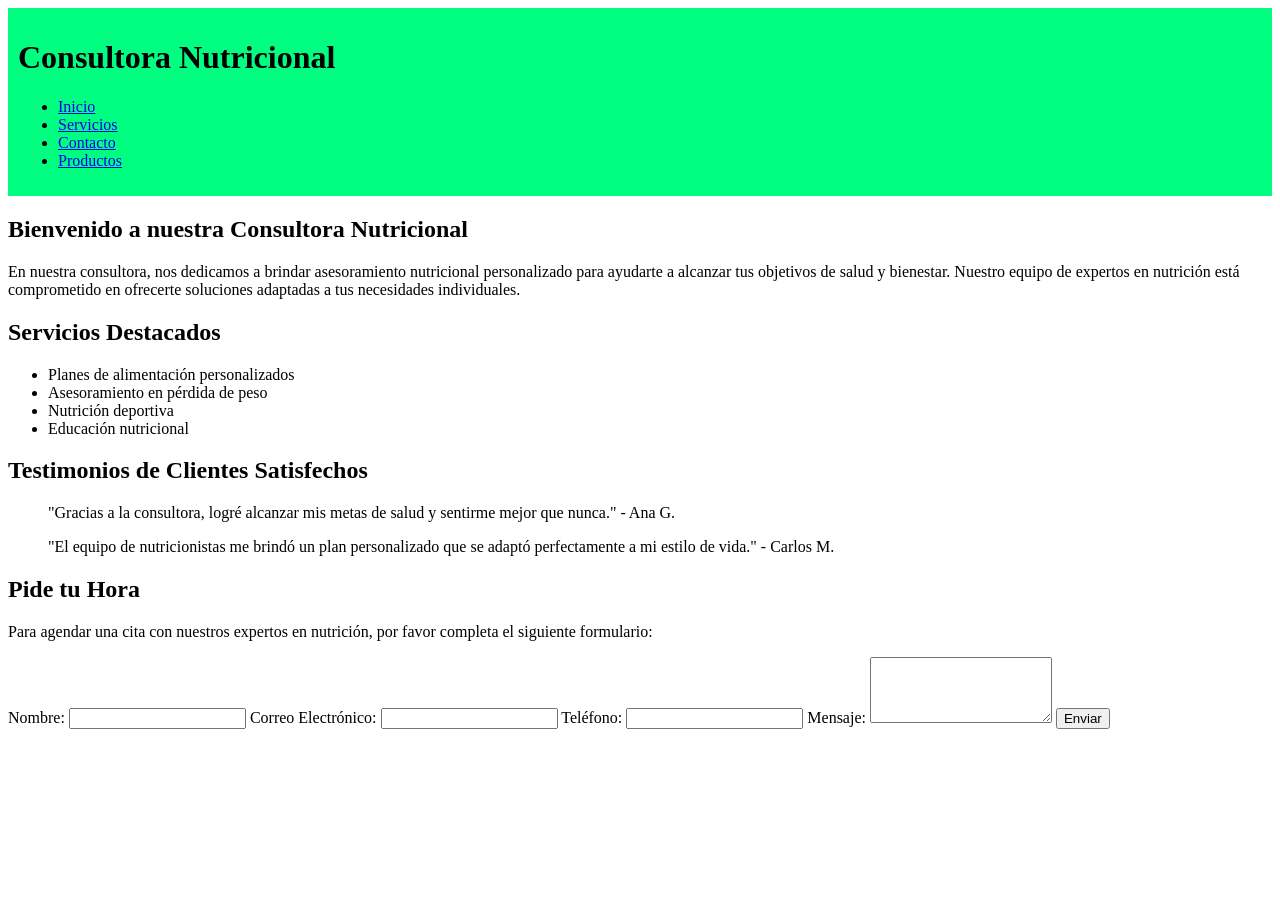
==== index.html @ f9644032 "Agregando base página webs y menu" ====
<!DOCTYPE html>
<html lang="es">
<head>
    <meta charset="UTF-8">
    <meta name="viewport" content="width=device-width, initial-scale=1.0">
    <link rel="stylesheet" href="index.css">
    <title>Consultora Nutricional</title>

</head>
<body>
    <header>
        <div id="contenedor-nombre">
            <h1 id="nombre-pagina">Consultora Nutricional</h1>
        </div>
        <div id="contenedor-menu">
            <nav>
                <ul>
                    <li><a href="index.html">Inicio</a></li>
                    <li><a href="servicios.html">Servicios</a></li>
                    <li><a href="contacto.html">Contacto</a></li>
                    <li><a href="productos.html">Productos</a></li>
                </ul>
            </nav>
    </header>

    <main>
        <section id="bienvenida">
            <h2>Bienvenido a nuestra Consultora Nutricional</h2>
            <p>En nuestra consultora, nos dedicamos a brindar asesoramiento nutricional personalizado para ayudarte a alcanzar tus objetivos de salud y bienestar. Nuestro equipo de expertos en nutrición está comprometido en ofrecerte soluciones adaptadas a tus necesidades individuales.</p>
        </section>

        <section id="servicios-destacados">
            <h2>Servicios Destacados</h2>
            <ul>
                <li>Planes de alimentación personalizados</li>
                <li>Asesoramiento en pérdida de peso</li>
                <li>Nutrición deportiva</li>
                <li>Educación nutricional</li>
            </ul>
        </section>

        <section id="testimonios">
            <h2>Testimonios de Clientes Satisfechos</h2>
            <blockquote>"Gracias a la consultora, logré alcanzar mis metas de salud y sentirme mejor que nunca." - Ana G.</blockquote>
            <blockquote>"El equipo de nutricionistas me brindó un plan personalizado que se adaptó perfectamente a mi estilo de vida." - Carlos M.</blockquote>
        </section>

        <section id="Pide tu Hora"
>
            <h2>Pide tu Hora</h2>
            <p>Para agendar una cita con nuestros expertos en nutrición, por favor completa el siguiente formulario:</p>
            <form action="procesar_formulario.php" method="post">
                <label for="nombre">Nombre:</label>
                <input type="text" id="nombre" name="nombre" required>

                <label for="email">Correo Electrónico:</label>
                <input type="email" id="email" name="email" required>

                <label for="telefono">Teléfono:</label>
                <input type="tel" id="telefono" name="telefono">

                <label for="mensaje">Mensaje:</label>
                <textarea id="mensaje" name="mensaje" rows="4"></textarea>

                <button type="submit">Enviar</button>
            </form>

    
</body>
</html>
---- index.css ----
header, footer {
    background-color: #00ff80;
    padding: 10px;
}
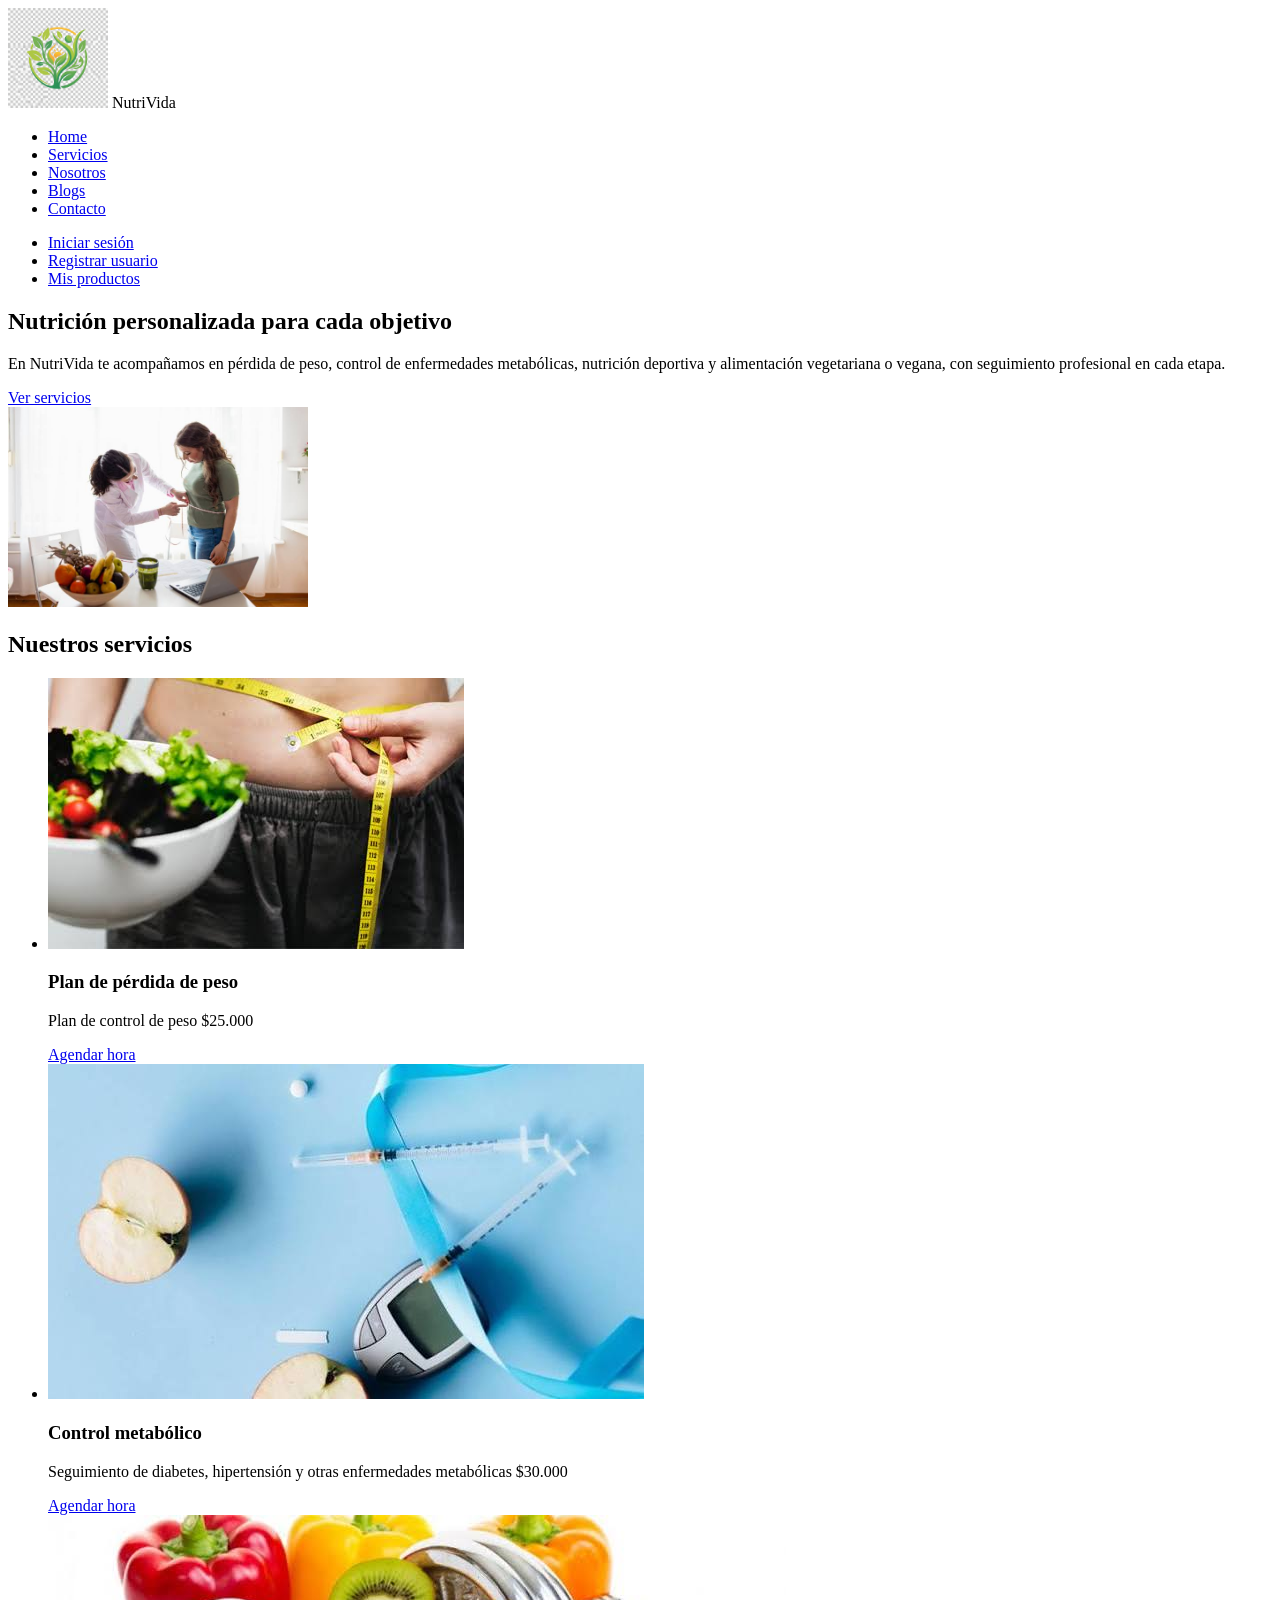
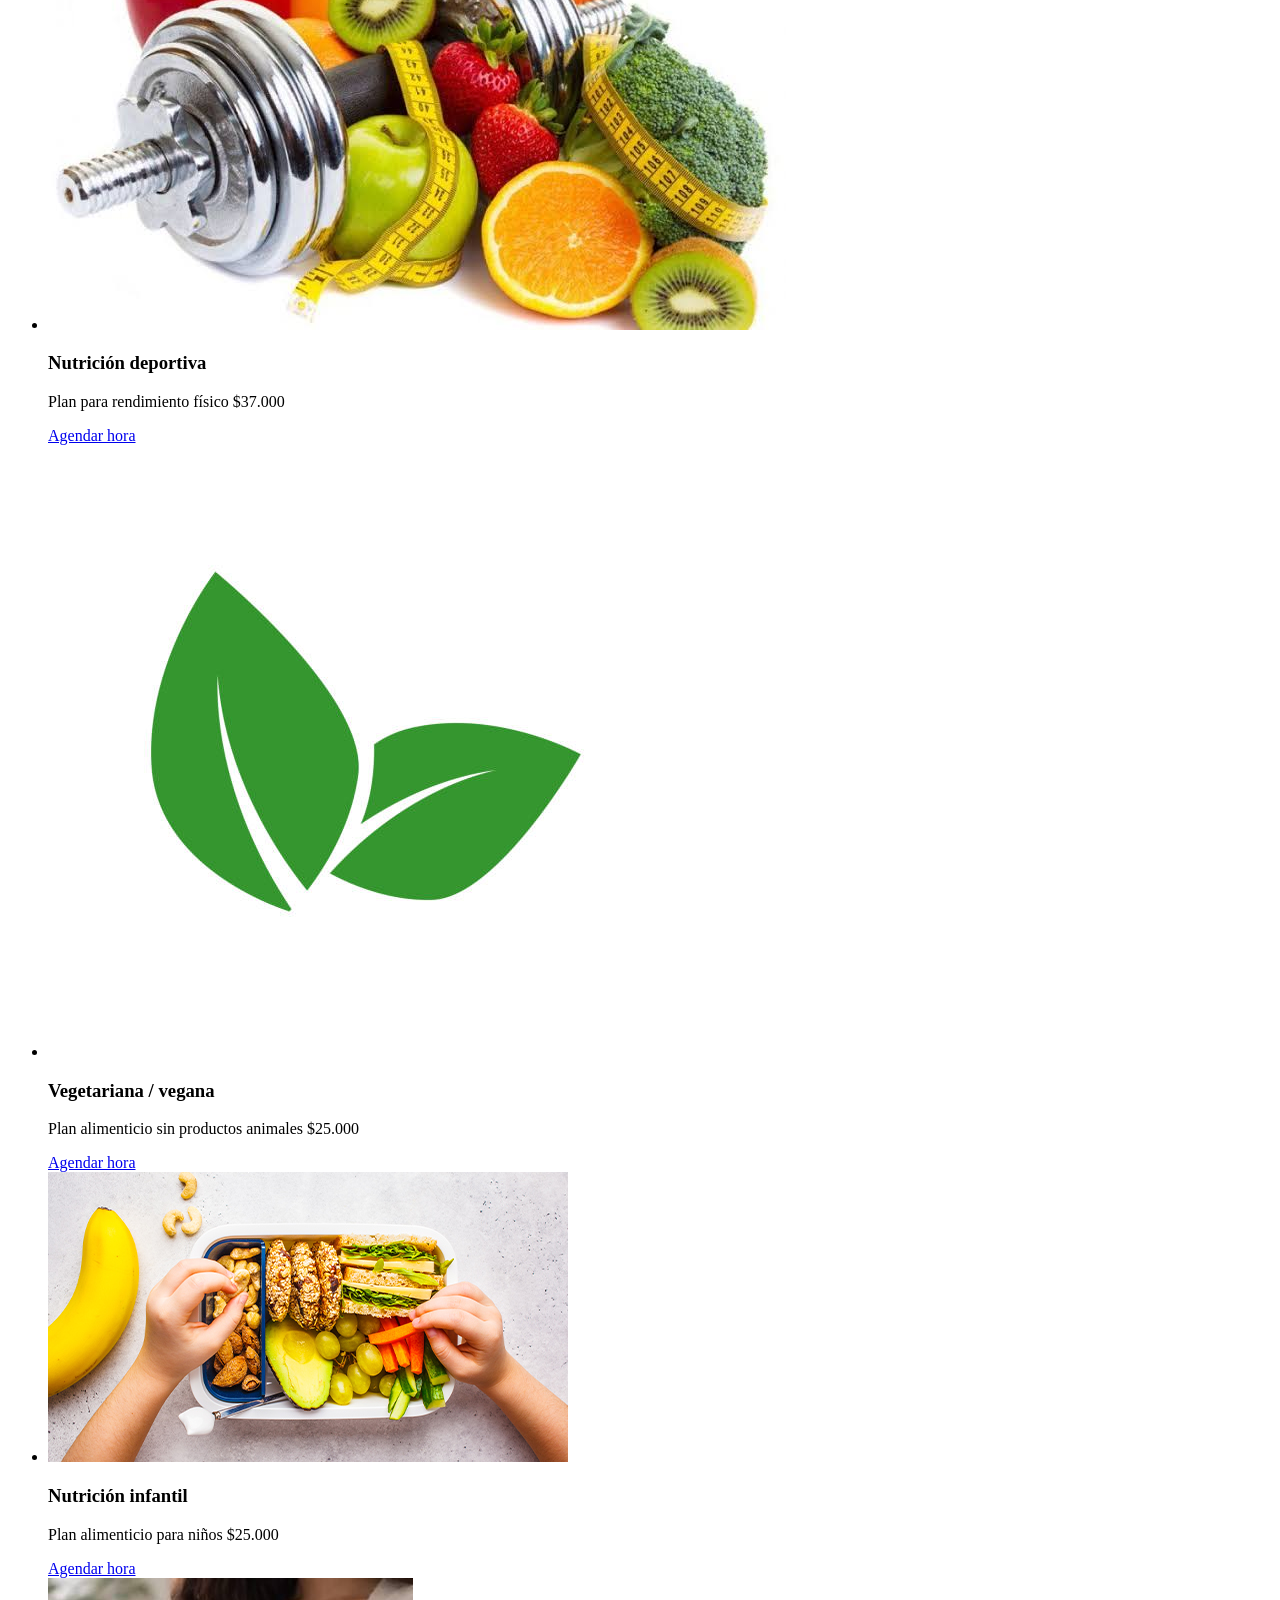
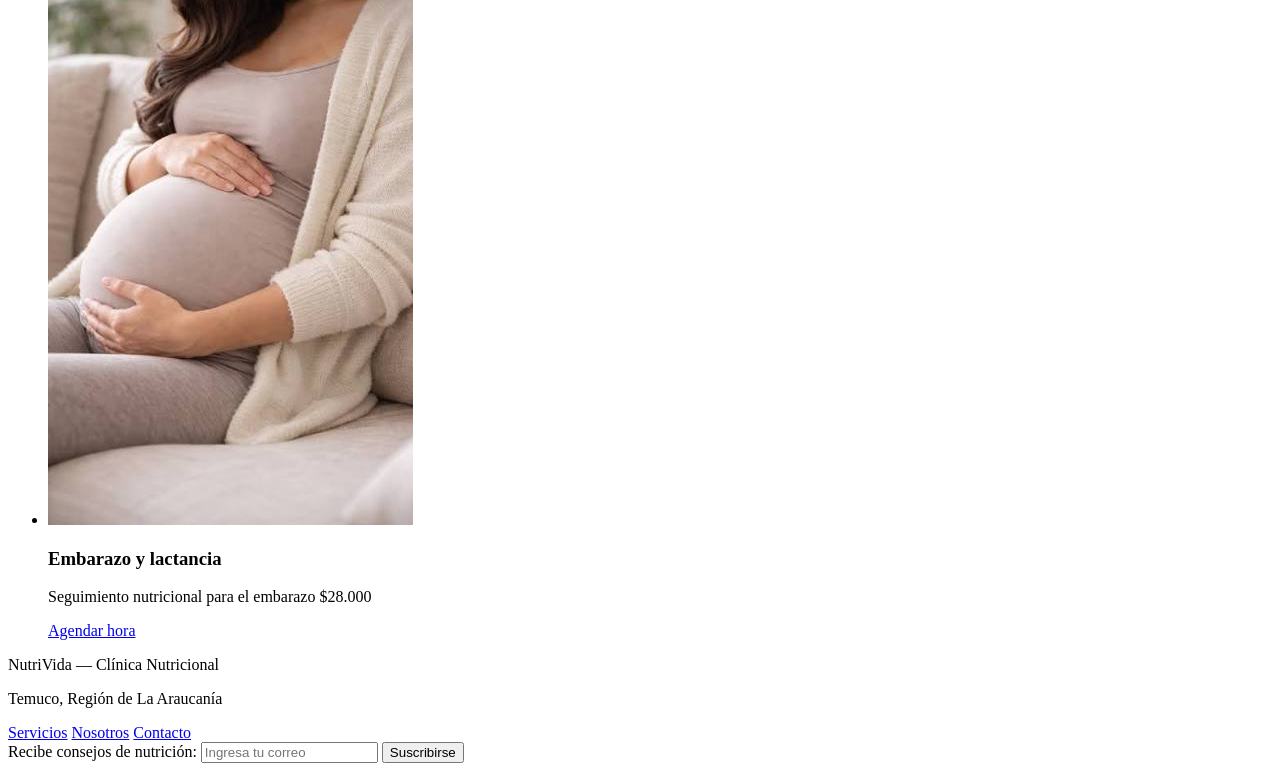
==== commit 4f69e03c: "Contenido html + assets falta servicios, agregar imagenes tambien en algunas paginas, luego agregar " ====
--- a/index.html
+++ b/index.html
@@ -1,70 +1,131 @@
-<!DOCTYPE html>
-<html lang="es">
-<head>
-    <meta charset="UTF-8">
-    <meta name="viewport" content="width=device-width, initial-scale=1.0">
-    <link rel="stylesheet" href="index.css">
-    <title>Consultora Nutricional</title>
-
-</head>
-<body>
-    <header>
-        <div id="contenedor-nombre">
-            <h1 id="nombre-pagina">Consultora Nutricional</h1>
-        </div>
-        <div id="contenedor-menu">
-            <nav>
-                <ul>
-                    <li><a href="index.html">Inicio</a></li>
-                    <li><a href="servicios.html">Servicios</a></li>
-                    <li><a href="contacto.html">Contacto</a></li>
-                    <li><a href="productos.html">Productos</a></li>
-                </ul>
-            </nav>
-    </header>
-
-    <main>
-        <section id="bienvenida">
-            <h2>Bienvenido a nuestra Consultora Nutricional</h2>
-            <p>En nuestra consultora, nos dedicamos a brindar asesoramiento nutricional personalizado para ayudarte a alcanzar tus objetivos de salud y bienestar. Nuestro equipo de expertos en nutrición está comprometido en ofrecerte soluciones adaptadas a tus necesidades individuales.</p>
-        </section>
-
-        <section id="servicios-destacados">
-            <h2>Servicios Destacados</h2>
-            <ul>
-                <li>Planes de alimentación personalizados</li>
-                <li>Asesoramiento en pérdida de peso</li>
-                <li>Nutrición deportiva</li>
-                <li>Educación nutricional</li>
-            </ul>
-        </section>
-
-        <section id="testimonios">
-            <h2>Testimonios de Clientes Satisfechos</h2>
-            <blockquote>"Gracias a la consultora, logré alcanzar mis metas de salud y sentirme mejor que nunca." - Ana G.</blockquote>
-            <blockquote>"El equipo de nutricionistas me brindó un plan personalizado que se adaptó perfectamente a mi estilo de vida." - Carlos M.</blockquote>
-        </section>
-
-        <section id="Pide tu Hora"
->
-            <h2>Pide tu Hora</h2>
-            <p>Para agendar una cita con nuestros expertos en nutrición, por favor completa el siguiente formulario:</p>
-            <form action="procesar_formulario.php" method="post">
-                <label for="nombre">Nombre:</label>
-                <input type="text" id="nombre" name="nombre" required>
-
-                <label for="email">Correo Electrónico:</label>
-                <input type="email" id="email" name="email" required>
-
-                <label for="telefono">Teléfono:</label>
-                <input type="tel" id="telefono" name="telefono">
-
-                <label for="mensaje">Mensaje:</label>
-                <textarea id="mensaje" name="mensaje" rows="4"></textarea>
-
-                <button type="submit">Enviar</button>
-            </form>
-
-    
-</body>
+<!DOCTYPE html>
+<html lang="es">
+
+<head>
+    <meta charset="UTF-8">
+    <meta name="viewport" content="width=device-width, initial-scale=1.0">
+    <title>NutriVida - Clínica Nutricional</title>
+    <link rel="stylesheet" href="css/estilos.css">
+</head>
+
+<body>
+
+    <header>
+        <div id="logo-image">
+            <img src="assets/logoNutriVida.jfif" alt="Logo NutriVida" width="100" height="100">
+            <span id="logo-text">NutriVida</span>
+        </div>
+
+        <nav>
+            <ul>
+                <li><a href="index.html">Home</a></li>
+                <li><a href="servicios.html">Servicios</a></li>
+                <li><a href="nosotros.html">Nosotros</a></li>
+                <li><a href="blogs.html">Blogs</a></li>
+                <li><a href="contacto.html">Contacto</a></li>
+            </ul>
+
+            <div class="user-acciones">
+                <ul>
+                    <li><a href="login.html">Iniciar sesión</a></li>
+                    <li><a href="registro.html">Registrar usuario</a></li>
+                    <li><a href="misServicios.html" class="cart-icon">Mis productos</a></li>
+                </ul>
+            </div>
+        </nav>
+    </header>
+
+    <main>
+        <section class="hero"> <!-- Hero: bloque principal gigante en el código -->
+            <div class="hero-text">
+                <h1>Nutrición personalizada para cada objetivo</h1>
+                <p>En NutriVida te acompañamos en pérdida de peso, control de enfermedades metabólicas, nutrición
+                    deportiva y alimentación vegetariana o vegana, con seguimiento profesional en cada etapa.</p>
+                <a href="servicios.html" id="btn-hero">Ver servicios</a>
+            </div>
+            <img src="assets/Nutricionista-atendiendo-consulta.jfif"
+                alt="Nutricionista atendiendo a un paciente en consulta" width="300" height="200">
+        </section>
+
+        <section class="servicios">
+            <h2>Nuestros servicios</h2>
+            <ul class="servicios-grid">
+                <li>
+                    <article class="servicio-card">
+                        <img src="assets/perdidaPeso.jfif" alt="Servicio de pérdida de peso">
+                        <h3>Plan de pérdida de peso</h3>
+                        <p>Plan de control de peso $25.000</p>
+                        <a href="servicios.html" class="btn-secundario">Agendar hora</a>
+                    </article>
+                </li>
+
+                <li>
+                    <article class="servicio-card">
+                        <img src="assets/EnfermedadesMetabolicas.jfif"
+                            alt="Servicio de control de enfermedades metabólicas">
+                        <h3>Control metabólico</h3>
+                        <p>Seguimiento de diabetes, hipertensión y otras enfermedades metabólicas $30.000</p>
+                        <a href="servicios.html" class="btn-secundario">Agendar hora</a>
+                    </article>
+                </li>
+
+                <li>
+                    <article class="servicio-card">
+                        <img src="assets/nutricionDeportiva.jfif" alt="Servicio de nutrición deportiva">
+                        <h3>Nutrición deportiva</h3>
+                        <p>Plan para rendimiento físico $37.000</p>
+                        <a href="servicios.html" class="btn-secundario">Agendar hora</a>
+                    </article>
+                </li>
+
+                <li>
+                    <article class="servicio-card">
+                        <img src="assets/vegan.jpg" alt="Servicio de alimentación vegetariana y vegana">
+                        <h3>Vegetariana / vegana</h3>
+                        <p>Plan alimenticio sin productos animales $25.000</p>
+                        <a href="servicios.html" class="btn-secundario">Agendar hora</a>
+                    </article>
+                </li>
+
+                <li>
+                    <article class="servicio-card">
+                        <img src="assets/nutricionInfantil.jpg" alt="Servicio de nutrición infantil">
+                        <h3>Nutrición infantil</h3>
+                        <p>Plan alimenticio para niños $25.000</p>
+                        <a href="servicios.html" class="btn-secundario">Agendar hora</a>
+                    </article>
+                </li>
+
+                <li>
+                    <article class="servicio-card">
+                        <img src="assets/embarazo.jfif" alt="Servicio de nutrición en embarazo y lactancia">
+                        <h3>Embarazo y lactancia</h3>
+                        <p>Seguimiento nutricional para el embarazo $28.000</p>
+                        <a href="servicios.html" class="btn-secundario">Agendar hora</a>
+                    </article>
+                </li>
+            </ul>
+        </section>
+    </main>
+
+    <footer>
+        <div class="footer-info">
+            <p>NutriVida — Clínica Nutricional</p>
+            <p>Temuco, Región de La Araucanía</p>
+        </div>
+        <nav class="footer-links">
+            <a href="servicios.html">Servicios</a>
+            <a href="nosotros.html">Nosotros</a>
+            <a href="contacto.html">Contacto</a>
+        </nav>
+        <form class="newsletter">
+            <label for="email-news">Recibe consejos de nutrición:</label>
+            <input type="email" id="email-news" name="email-news" placeholder="Ingresa tu correo" required>
+            <button type="submit">Suscribirse</button>
+        </form>
+    </footer>
+
+    <script src="js/script.js"></script>
+</body>
+
 </html>
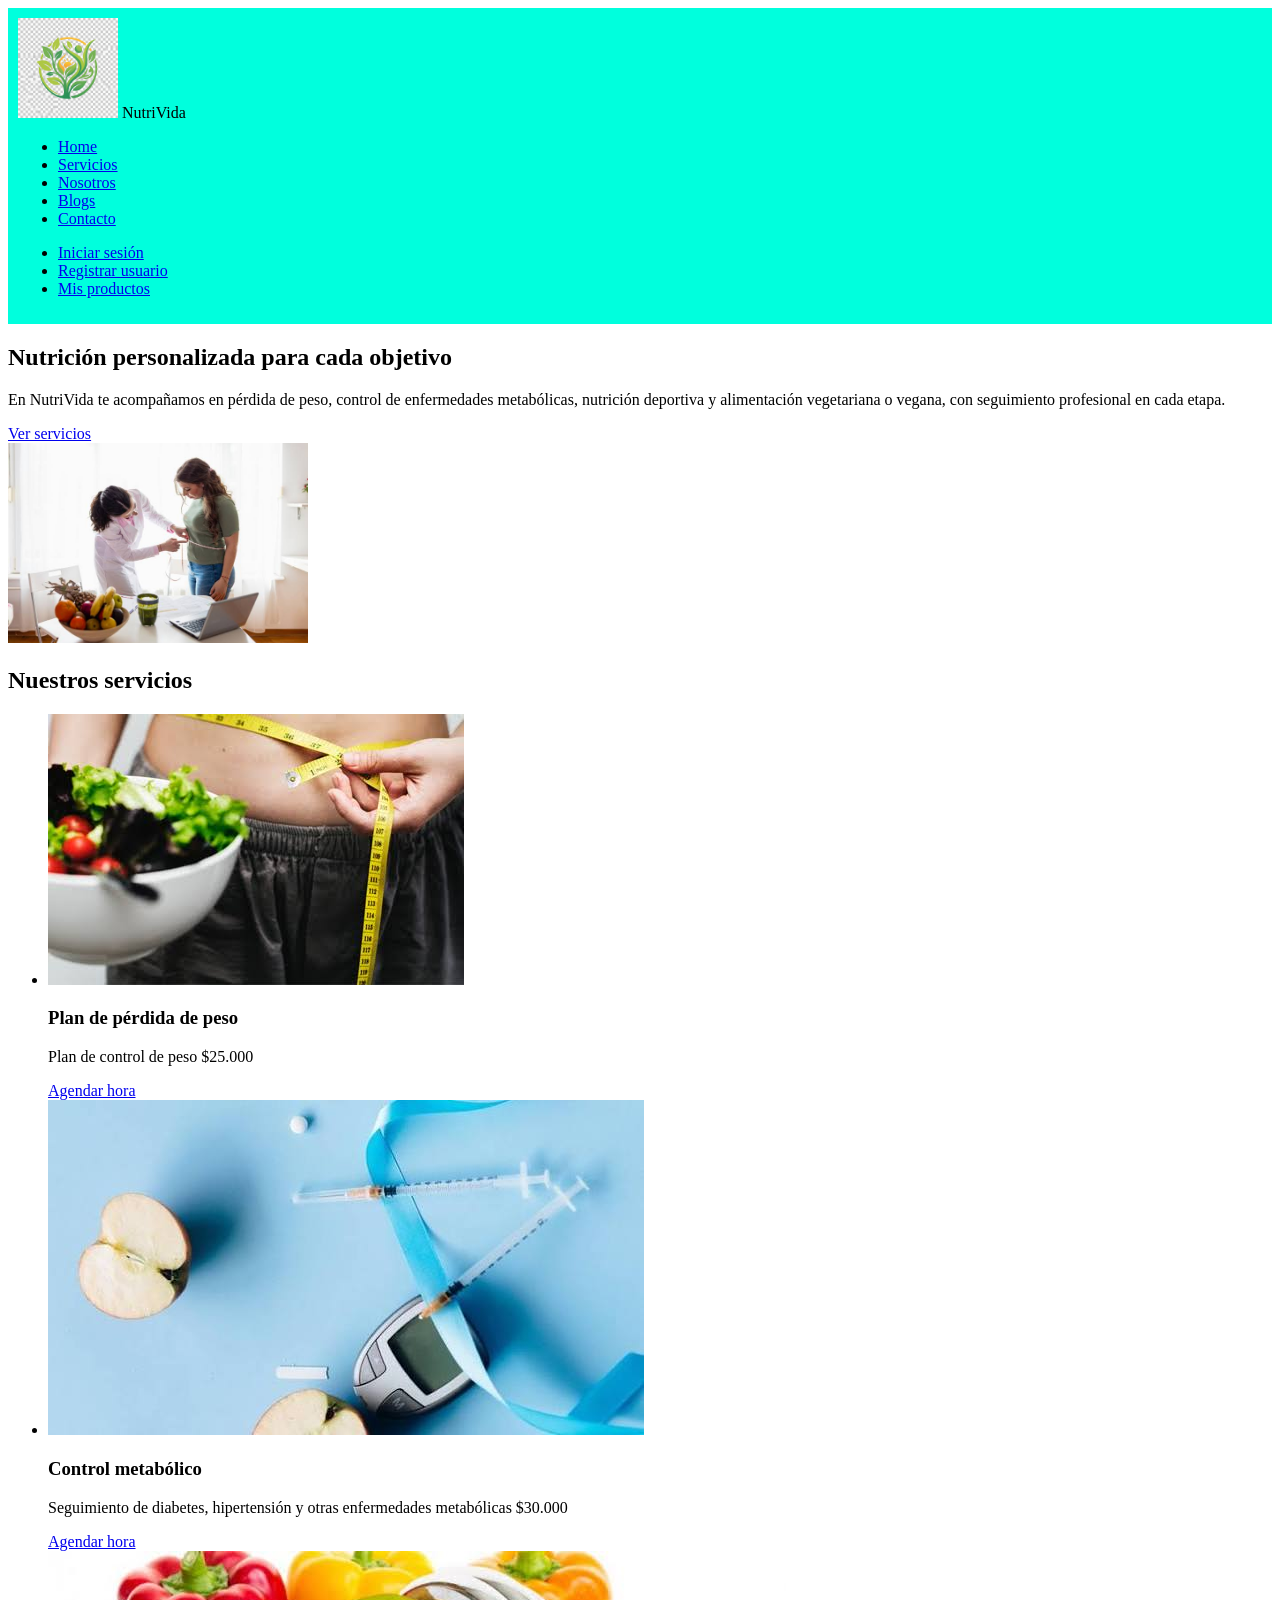
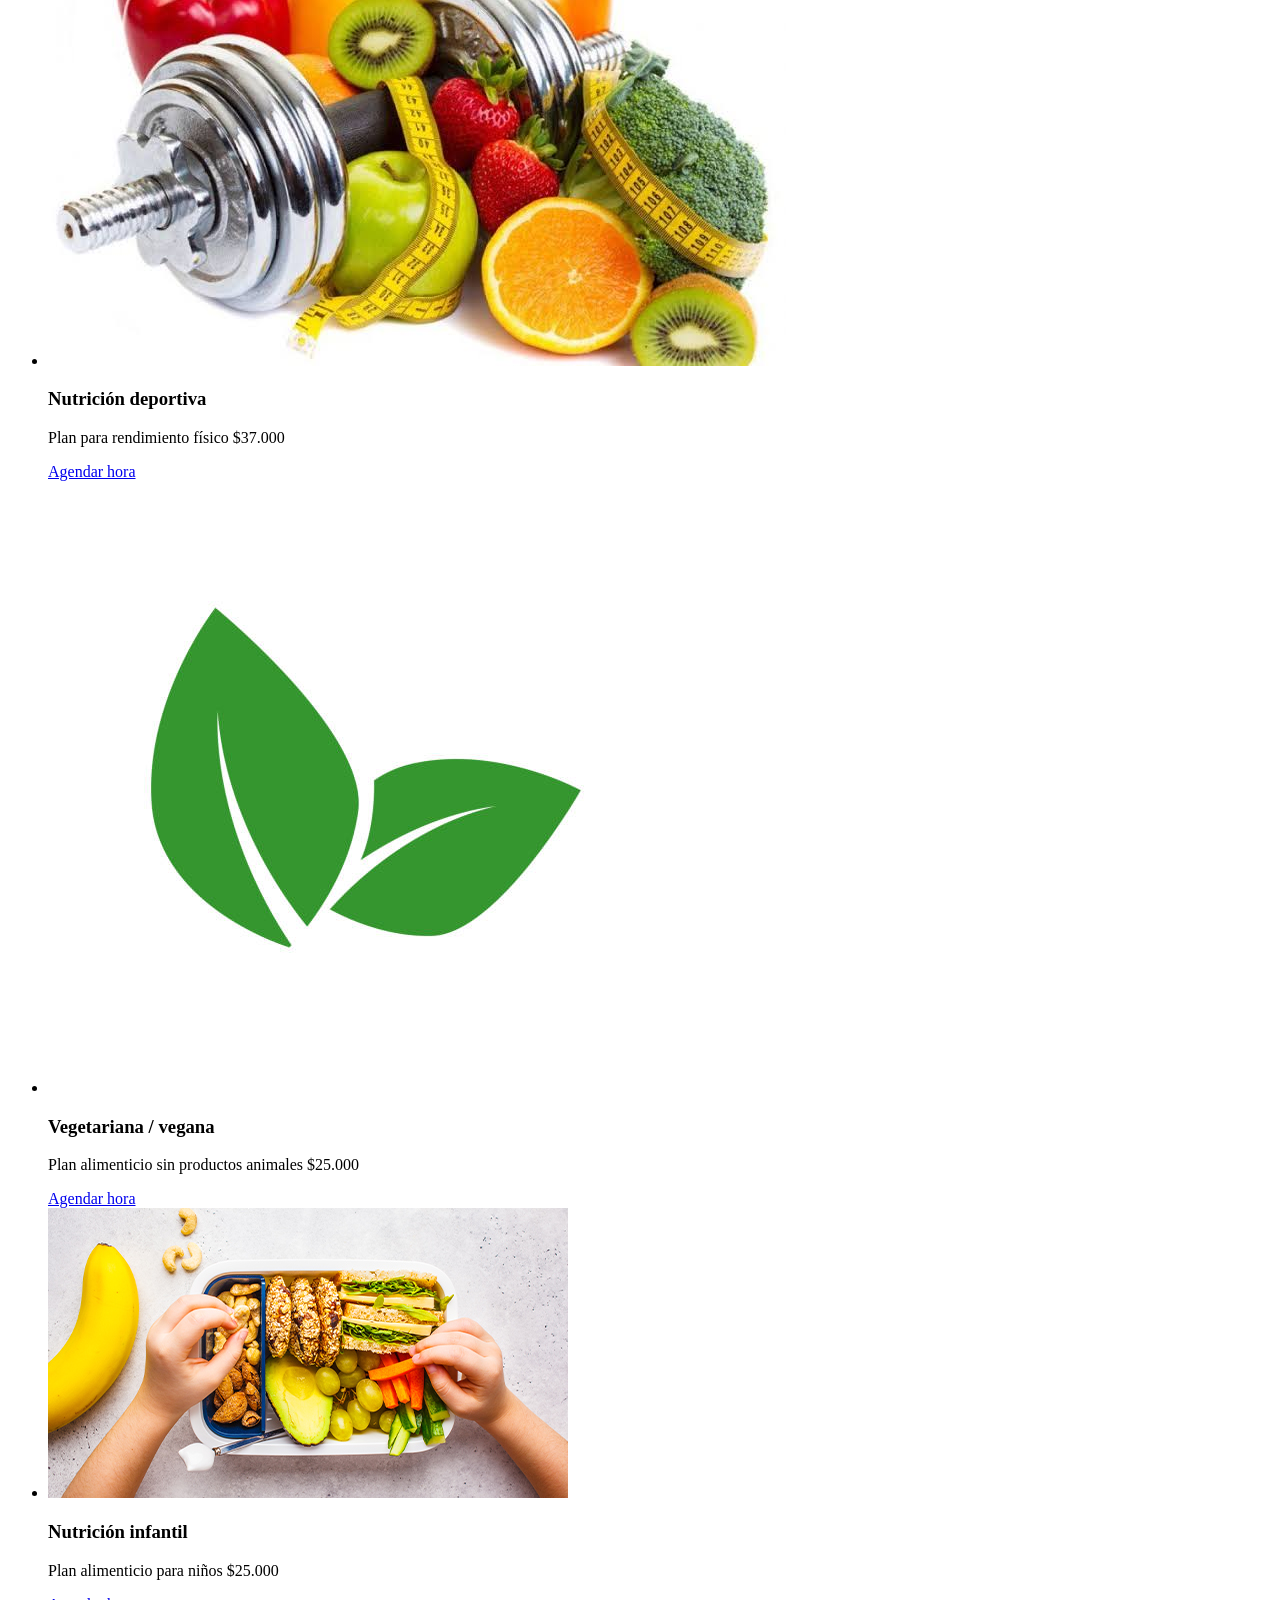
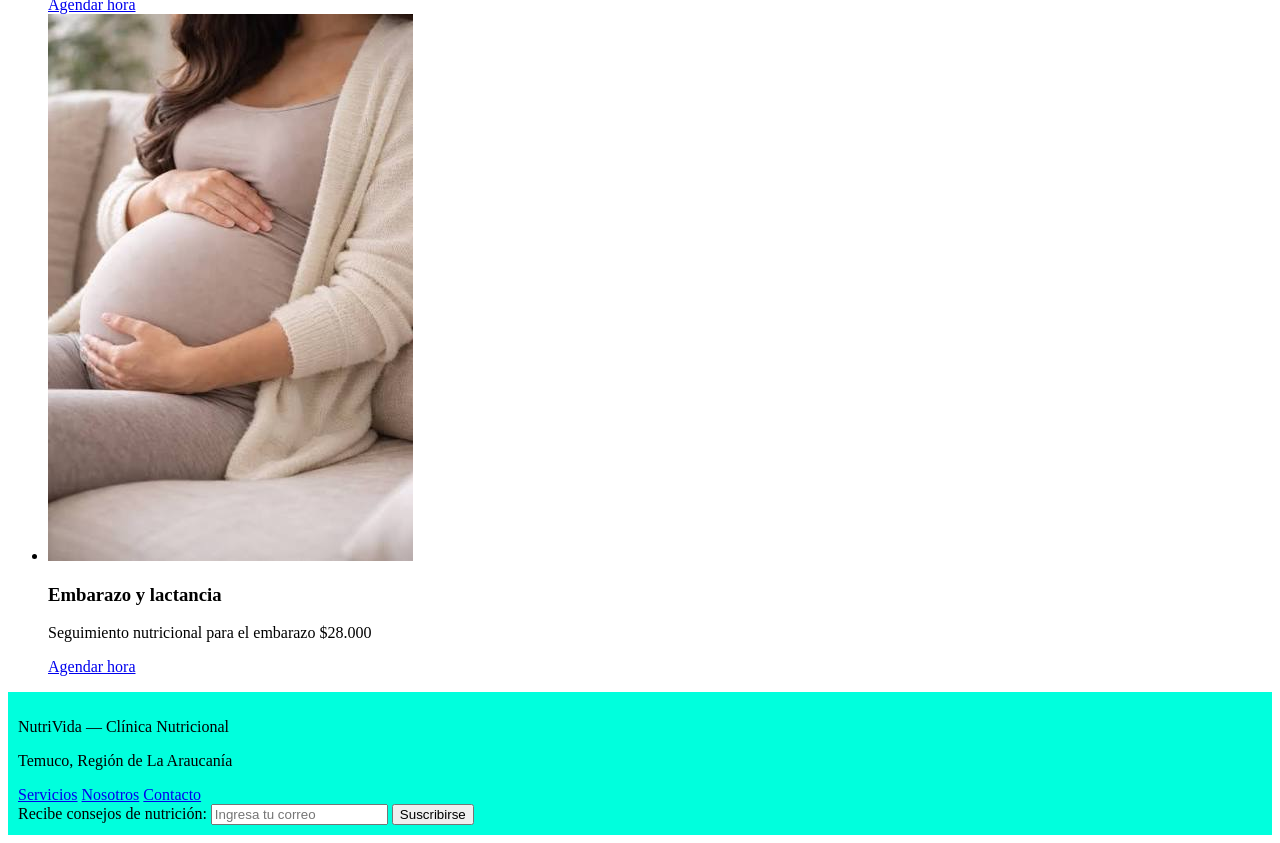
==== commit cbca09bc: "Actualizacion de servicios con acordeon e imagen y nueva hoja de estilos" ====
--- a/index.html
+++ b/index.html
@@ -5,7 +5,7 @@
     <meta charset="UTF-8">
     <meta name="viewport" content="width=device-width, initial-scale=1.0">
     <title>NutriVida - Clínica Nutricional</title>
-    <link rel="stylesheet" href="css/estilos.css">
+    <link rel="stylesheet" href="index.css">
 </head>
 
 <body>
--- a/index.css
+++ b/index.css
@@ -0,0 +1,4 @@
+header, footer {
+    background-color: #00ffdd;
+    padding: 10px;
+}
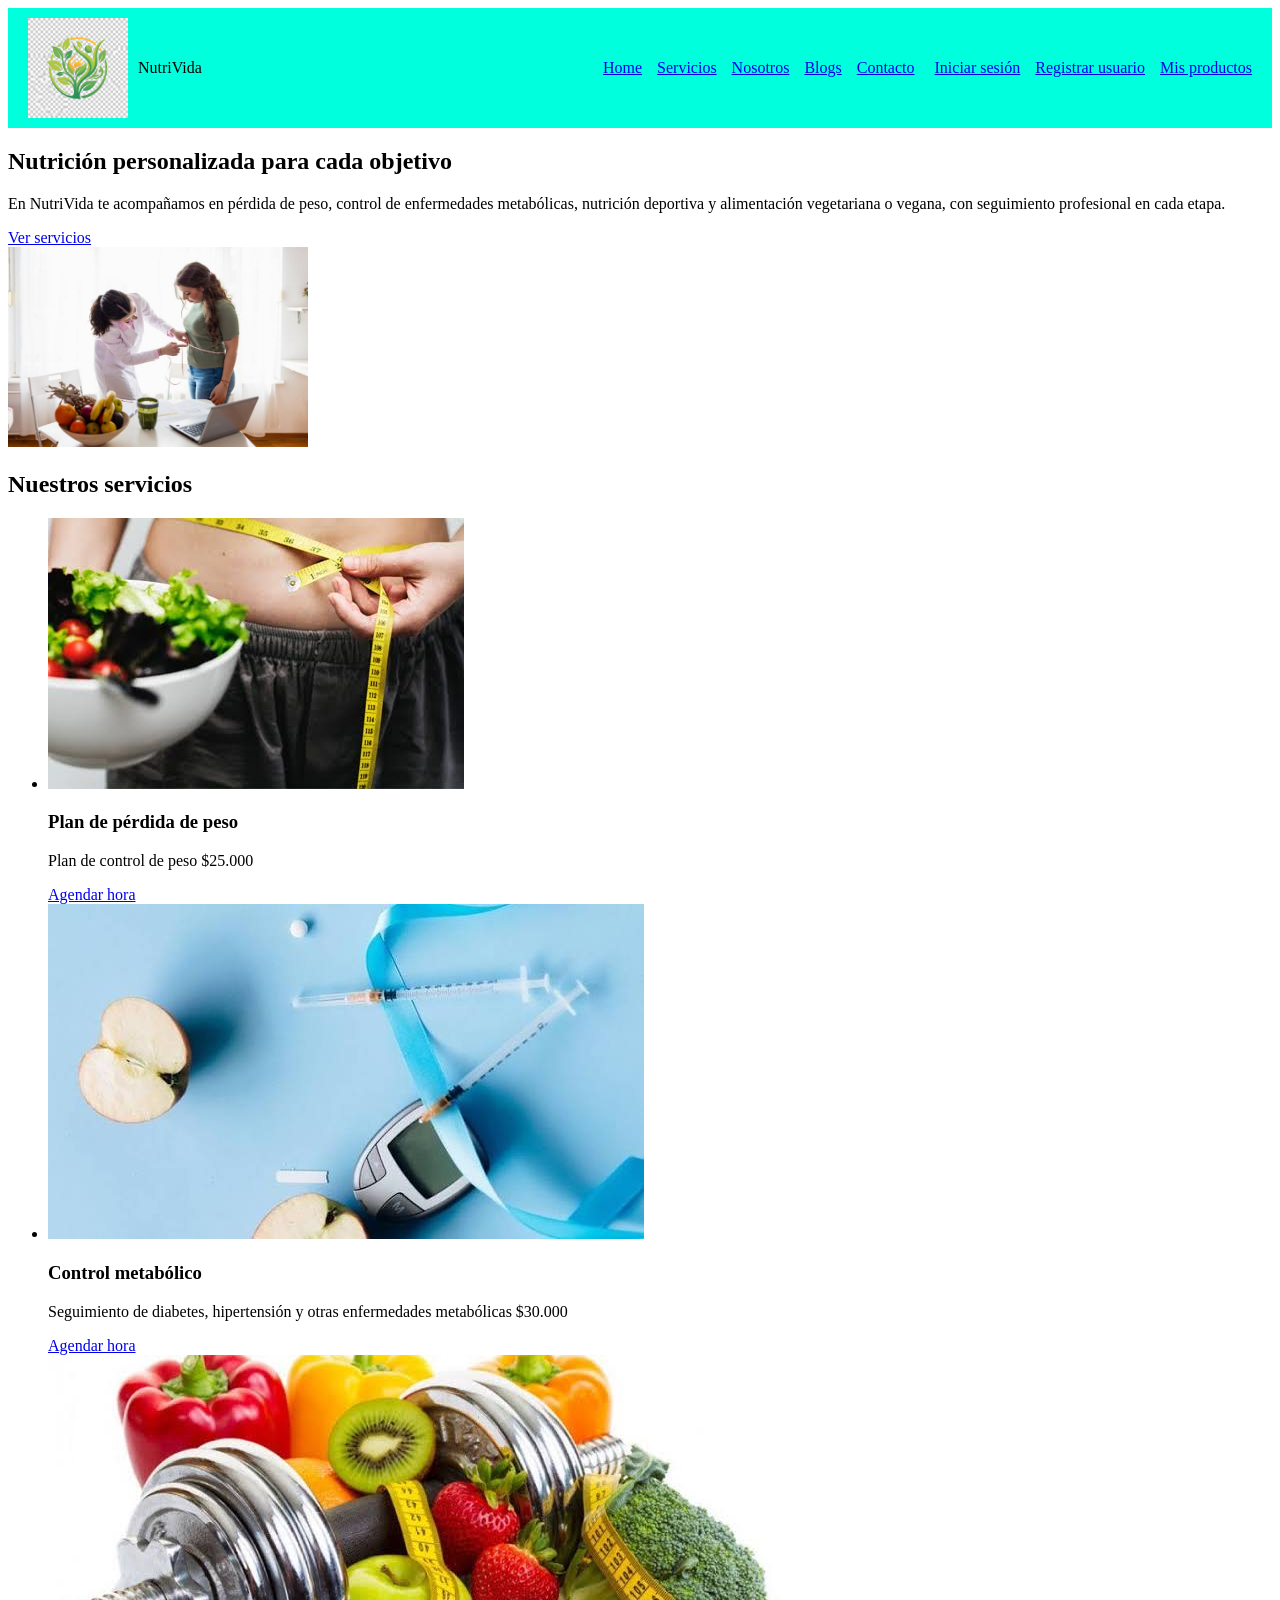
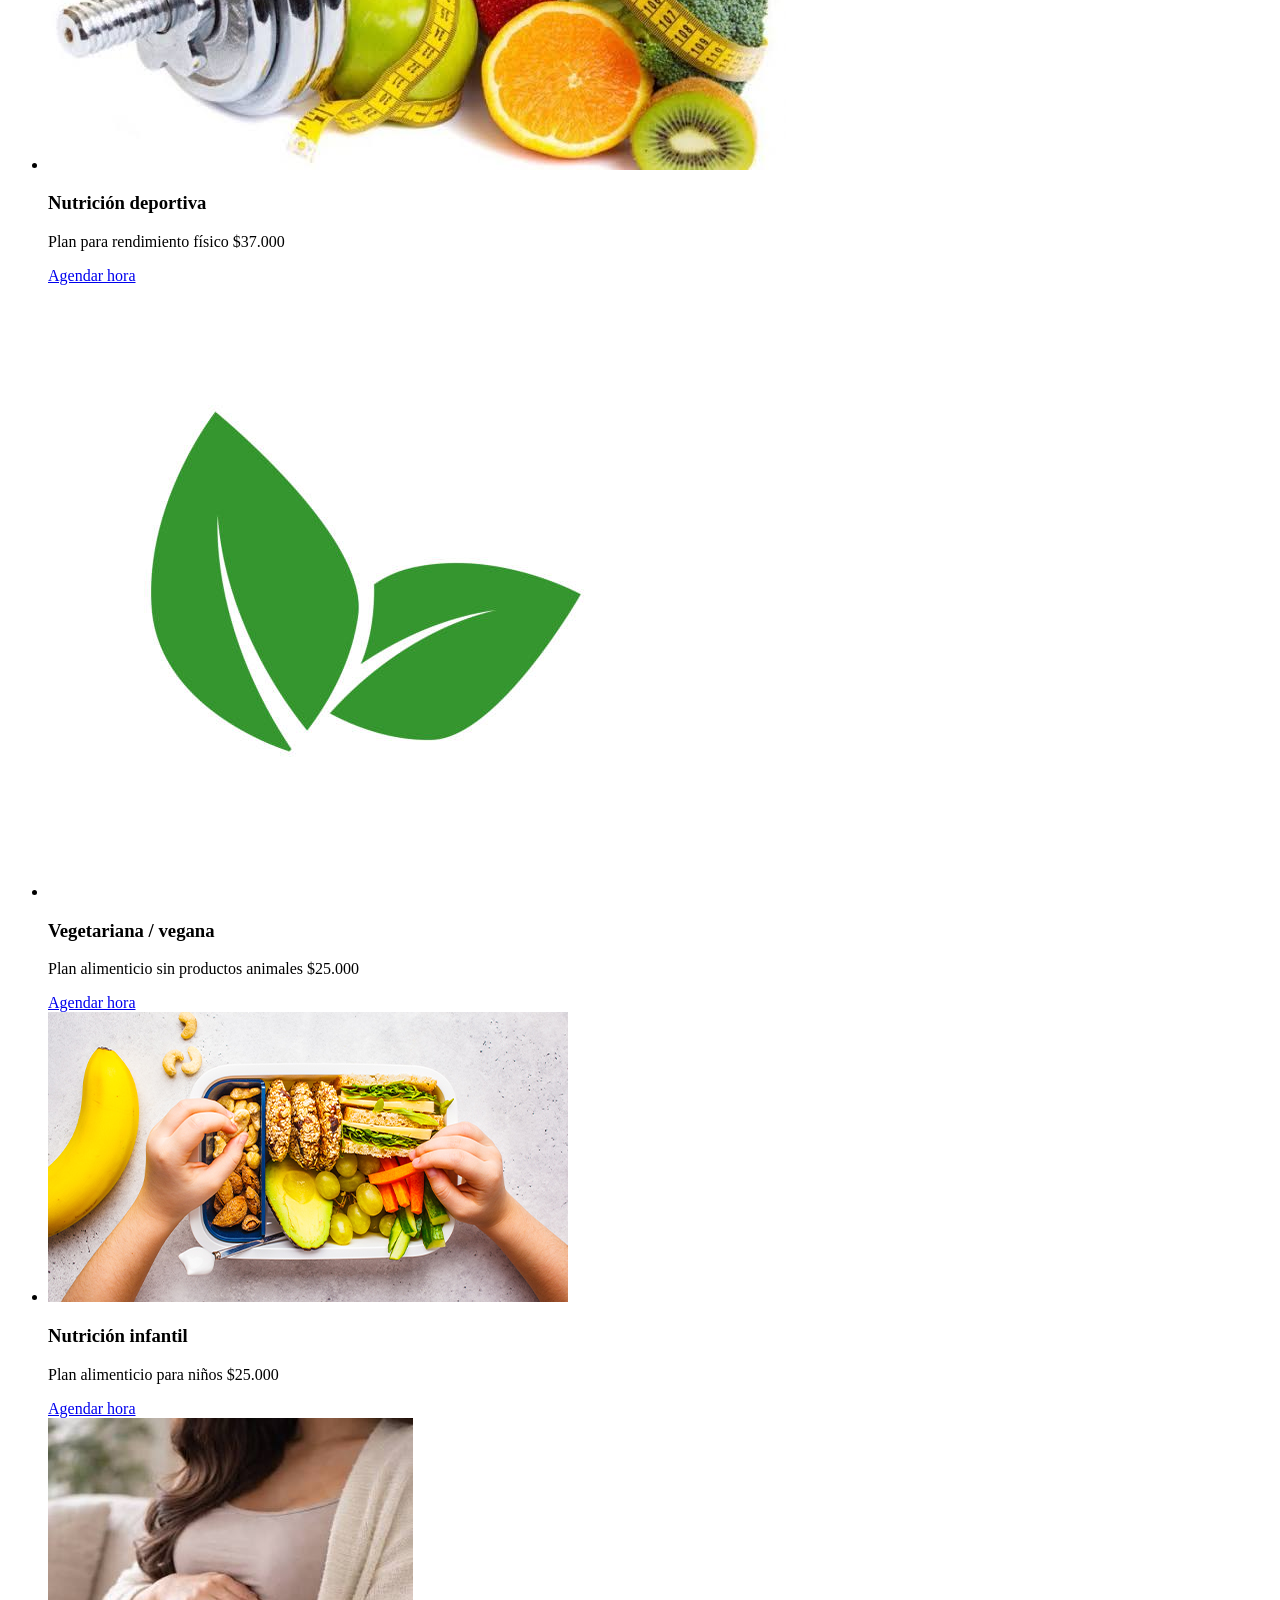
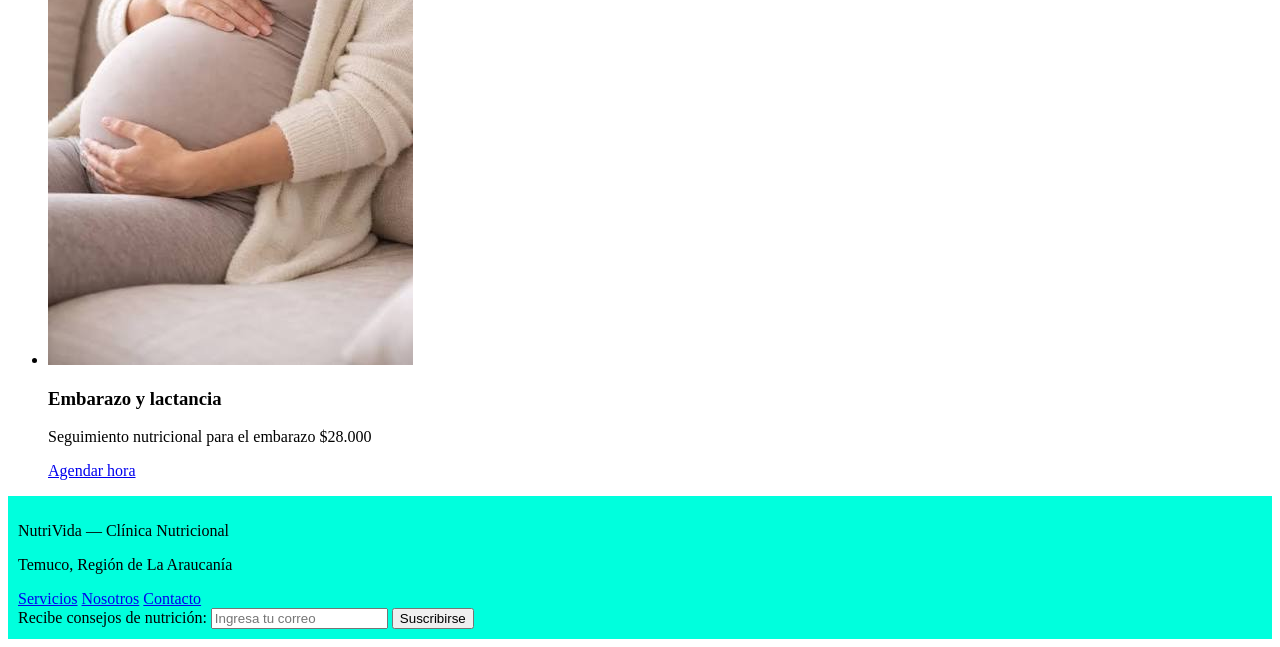
==== commit 317a6c54: "Deje las opciones del header hacia el lado" ====
--- a/index.html
+++ b/index.html
@@ -1,131 +1,129 @@
-<!DOCTYPE html>
-<html lang="es">
-
-<head>
-    <meta charset="UTF-8">
-    <meta name="viewport" content="width=device-width, initial-scale=1.0">
-    <title>NutriVida - Clínica Nutricional</title>
-    <link rel="stylesheet" href="index.css">
-</head>
-
-<body>
-
-    <header>
-        <div id="logo-image">
-            <img src="assets/logoNutriVida.jfif" alt="Logo NutriVida" width="100" height="100">
-            <span id="logo-text">NutriVida</span>
-        </div>
-
-        <nav>
-            <ul>
-                <li><a href="index.html">Home</a></li>
-                <li><a href="servicios.html">Servicios</a></li>
-                <li><a href="nosotros.html">Nosotros</a></li>
-                <li><a href="blogs.html">Blogs</a></li>
-                <li><a href="contacto.html">Contacto</a></li>
-            </ul>
-
-            <div class="user-acciones">
-                <ul>
-                    <li><a href="login.html">Iniciar sesión</a></li>
-                    <li><a href="registro.html">Registrar usuario</a></li>
-                    <li><a href="misServicios.html" class="cart-icon">Mis productos</a></li>
-                </ul>
-            </div>
-        </nav>
-    </header>
-
-    <main>
-        <section class="hero"> <!-- Hero: bloque principal gigante en el código -->
-            <div class="hero-text">
-                <h1>Nutrición personalizada para cada objetivo</h1>
-                <p>En NutriVida te acompañamos en pérdida de peso, control de enfermedades metabólicas, nutrición
-                    deportiva y alimentación vegetariana o vegana, con seguimiento profesional en cada etapa.</p>
-                <a href="servicios.html" id="btn-hero">Ver servicios</a>
-            </div>
-            <img src="assets/Nutricionista-atendiendo-consulta.jfif"
-                alt="Nutricionista atendiendo a un paciente en consulta" width="300" height="200">
-        </section>
-
-        <section class="servicios">
-            <h2>Nuestros servicios</h2>
-            <ul class="servicios-grid">
-                <li>
-                    <article class="servicio-card">
-                        <img src="assets/perdidaPeso.jfif" alt="Servicio de pérdida de peso">
-                        <h3>Plan de pérdida de peso</h3>
-                        <p>Plan de control de peso $25.000</p>
-                        <a href="servicios.html" class="btn-secundario">Agendar hora</a>
-                    </article>
-                </li>
-
-                <li>
-                    <article class="servicio-card">
-                        <img src="assets/EnfermedadesMetabolicas.jfif"
-                            alt="Servicio de control de enfermedades metabólicas">
-                        <h3>Control metabólico</h3>
-                        <p>Seguimiento de diabetes, hipertensión y otras enfermedades metabólicas $30.000</p>
-                        <a href="servicios.html" class="btn-secundario">Agendar hora</a>
-                    </article>
-                </li>
-
-                <li>
-                    <article class="servicio-card">
-                        <img src="assets/nutricionDeportiva.jfif" alt="Servicio de nutrición deportiva">
-                        <h3>Nutrición deportiva</h3>
-                        <p>Plan para rendimiento físico $37.000</p>
-                        <a href="servicios.html" class="btn-secundario">Agendar hora</a>
-                    </article>
-                </li>
-
-                <li>
-                    <article class="servicio-card">
-                        <img src="assets/vegan.jpg" alt="Servicio de alimentación vegetariana y vegana">
-                        <h3>Vegetariana / vegana</h3>
-                        <p>Plan alimenticio sin productos animales $25.000</p>
-                        <a href="servicios.html" class="btn-secundario">Agendar hora</a>
-                    </article>
-                </li>
-
-                <li>
-                    <article class="servicio-card">
-                        <img src="assets/nutricionInfantil.jpg" alt="Servicio de nutrición infantil">
-                        <h3>Nutrición infantil</h3>
-                        <p>Plan alimenticio para niños $25.000</p>
-                        <a href="servicios.html" class="btn-secundario">Agendar hora</a>
-                    </article>
-                </li>
-
-                <li>
-                    <article class="servicio-card">
-                        <img src="assets/embarazo.jfif" alt="Servicio de nutrición en embarazo y lactancia">
-                        <h3>Embarazo y lactancia</h3>
-                        <p>Seguimiento nutricional para el embarazo $28.000</p>
-                        <a href="servicios.html" class="btn-secundario">Agendar hora</a>
-                    </article>
-                </li>
-            </ul>
-        </section>
-    </main>
-
-    <footer>
-        <div class="footer-info">
-            <p>NutriVida — Clínica Nutricional</p>
-            <p>Temuco, Región de La Araucanía</p>
-        </div>
-        <nav class="footer-links">
-            <a href="servicios.html">Servicios</a>
-            <a href="nosotros.html">Nosotros</a>
-            <a href="contacto.html">Contacto</a>
-        </nav>
-        <form class="newsletter">
-            <label for="email-news">Recibe consejos de nutrición:</label>
-            <input type="email" id="email-news" name="email-news" placeholder="Ingresa tu correo" required>
-            <button type="submit">Suscribirse</button>
-        </form>
-    </footer>
-
-    <script src="js/script.js"></script>
-</body>
-
+<!DOCTYPE html>
+<html lang="es">
+
+<head>
+    <meta charset="UTF-8">
+    <meta name="viewport" content="width=device-width, initial-scale=1.0">
+    <title>NutriVida - Clínica Nutricional</title>
+    <link rel="stylesheet" href="css/index.css">
+</head>
+
+<body>
+
+    <header>
+        <div id="logo-image">
+            <img src="assets/logoNutriVida.jfif" alt="Logo NutriVida" width="100" height="100">
+            <span id="logo-text">NutriVida</span>
+        </div>
+
+        <nav>
+            <ul>
+                <li><a href="index.html">Home</a></li>
+                <li><a href="servicios.html">Servicios</a></li>
+                <li><a href="nosotros.html">Nosotros</a></li>
+                <li><a href="blogs.html">Blogs</a></li>
+                <li><a href="contacto.html">Contacto</a></li>
+            </ul>
+
+            <div class="user-acciones">
+                <ul>
+                    <li><a href="login.html">Iniciar sesión</a></li>
+                    <li><a href="registro.html">Registrar usuario</a></li>
+                    <!-- Si prefieres 'productos.html' en vez de 'misServicios.html', cámbialo aquí -->
+                    <li><a href="misServicios.html" class="cart-icon">Mis productos</a></li>
+                </ul>
+            </div>
+        </nav>
+    </header>
+
+    <main>
+        <section class="hero">
+            <div class="hero-text">
+                <h1>Nutrición personalizada para cada objetivo</h1>
+                <p>En NutriVida te acompañamos en pérdida de peso, control de enfermedades metabólicas, nutrición deportiva y alimentación vegetariana o vegana, con seguimiento profesional en cada etapa.</p>
+                <a href="servicios.html" id="btn-hero">Ver servicios</a>
+            </div>
+            <img src="assets/Nutricionista-atendiendo-consulta.jfif" alt="Nutricionista atendiendo a un paciente en consulta" width="300" height="200">
+        </section>
+
+        <section class="servicios">
+            <h2>Nuestros servicios</h2>
+            <ul class="servicios-grid">
+                <li>
+                    <article class="servicio-card">
+                        <img src="assets/perdidaPeso.jfif" alt="Servicio de pérdida de peso">
+                        <h3>Plan de pérdida de peso</h3>
+                        <p>Plan de control de peso $25.000</p>
+                        <a href="servicios.html" class="btn-secundario">Agendar hora</a>
+                    </article>
+                </li>
+
+                <li>
+                    <article class="servicio-card">
+                        <img src="assets/EnfermedadesMetabolicas.jfif" alt="Servicio de control de enfermedades metabólicas">
+                        <h3>Control metabólico</h3>
+                        <p>Seguimiento de diabetes, hipertensión y otras enfermedades metabólicas $30.000</p>
+                        <a href="servicios.html" class="btn-secundario">Agendar hora</a>
+                    </article>
+                </li>
+
+                <li>
+                    <article class="servicio-card">
+                        <img src="assets/nutricionDeportiva.jfif" alt="Servicio de nutrición deportiva">
+                        <h3>Nutrición deportiva</h3>
+                        <p>Plan para rendimiento físico $37.000</p>
+                        <a href="servicios.html" class="btn-secundario">Agendar hora</a>
+                    </article>
+                </li>
+
+                <li>
+                    <article class="servicio-card">
+                        <img src="assets/vegan.jpg" alt="Servicio de alimentación vegetariana y vegana">
+                        <h3>Vegetariana / vegana</h3>
+                        <p>Plan alimenticio sin productos animales $25.000</p>
+                        <a href="servicios.html" class="btn-secundario">Agendar hora</a>
+                    </article>
+                </li>
+
+                <li>
+                    <article class="servicio-card">
+                        <img src="assets/nutricionInfantil.jpg" alt="Servicio de nutrición infantil">
+                        <h3>Nutrición infantil</h3>
+                        <p>Plan alimenticio para niños $25.000</p>
+                        <a href="servicios.html" class="btn-secundario">Agendar hora</a>
+                    </article>
+                </li>
+
+                <li>
+                    <article class="servicio-card">
+                        <img src="assets/embarazo.jfif" alt="Servicio de nutrición en embarazo y lactancia">
+                        <h3>Embarazo y lactancia</h3>
+                        <p>Seguimiento nutricional para el embarazo $28.000</p>
+                        <a href="servicios.html" class="btn-secundario">Agendar hora</a>
+                    </article>
+                </li>
+            </ul>
+        </section>
+    </main>
+
+    <footer>
+        <div class="footer-info">
+            <p>NutriVida — Clínica Nutricional</p>
+            <p>Temuco, Región de La Araucanía</p>
+        </div>
+        <nav class="footer-links">
+            <a href="servicios.html">Servicios</a>
+            <a href="nosotros.html">Nosotros</a>
+            <a href="contacto.html">Contacto</a>
+        </nav>
+        <form class="newsletter">
+            <label for="email-news">Recibe consejos de nutrición:</label>
+            <input type="email" id="email-news" name="email-news" placeholder="Ingresa tu correo" required>
+            <button type="submit">Suscribirse</button>
+        </form>
+    </footer>
+
+    <script src="js/script.js"></script>
+</body>
+
 </html>
--- a/css/index.css
+++ b/css/index.css
@@ -0,0 +1,43 @@
+header, footer {
+    background-color: #00ffdd;
+    padding: 10px;
+}
+
+header {
+    display: flex;
+    justify-content: space-between;
+    align-items: center;
+    background-color: #00ffdd;
+    padding: 10px 20px;
+}
+
+/* Agrupa el logo y su texto en horizontal */
+#logo-image {
+    display: flex;
+    align-items: center;
+    gap: 10px; /* Espacio entre la imagen y el texto */
+}
+
+/* Alinea las listas de navegación en horizontal */
+header nav {
+    display: flex;
+    align-items: center;
+    gap: 20px; /* Espacio entre el menú principal y las acciones de usuario */
+}
+
+header nav ul {
+    display: flex;
+    list-style: none;
+    gap: 15px; /* Espacio entre cada enlace del menú */
+    margin: 0;
+    padding: 0;
+}
+
+/* Asegura que las acciones de usuario también estén en horizontal */
+.user-acciones ul {
+    display: flex;
+    list-style: none;
+    gap: 15px;
+    margin: 0;
+    padding: 0;
+}
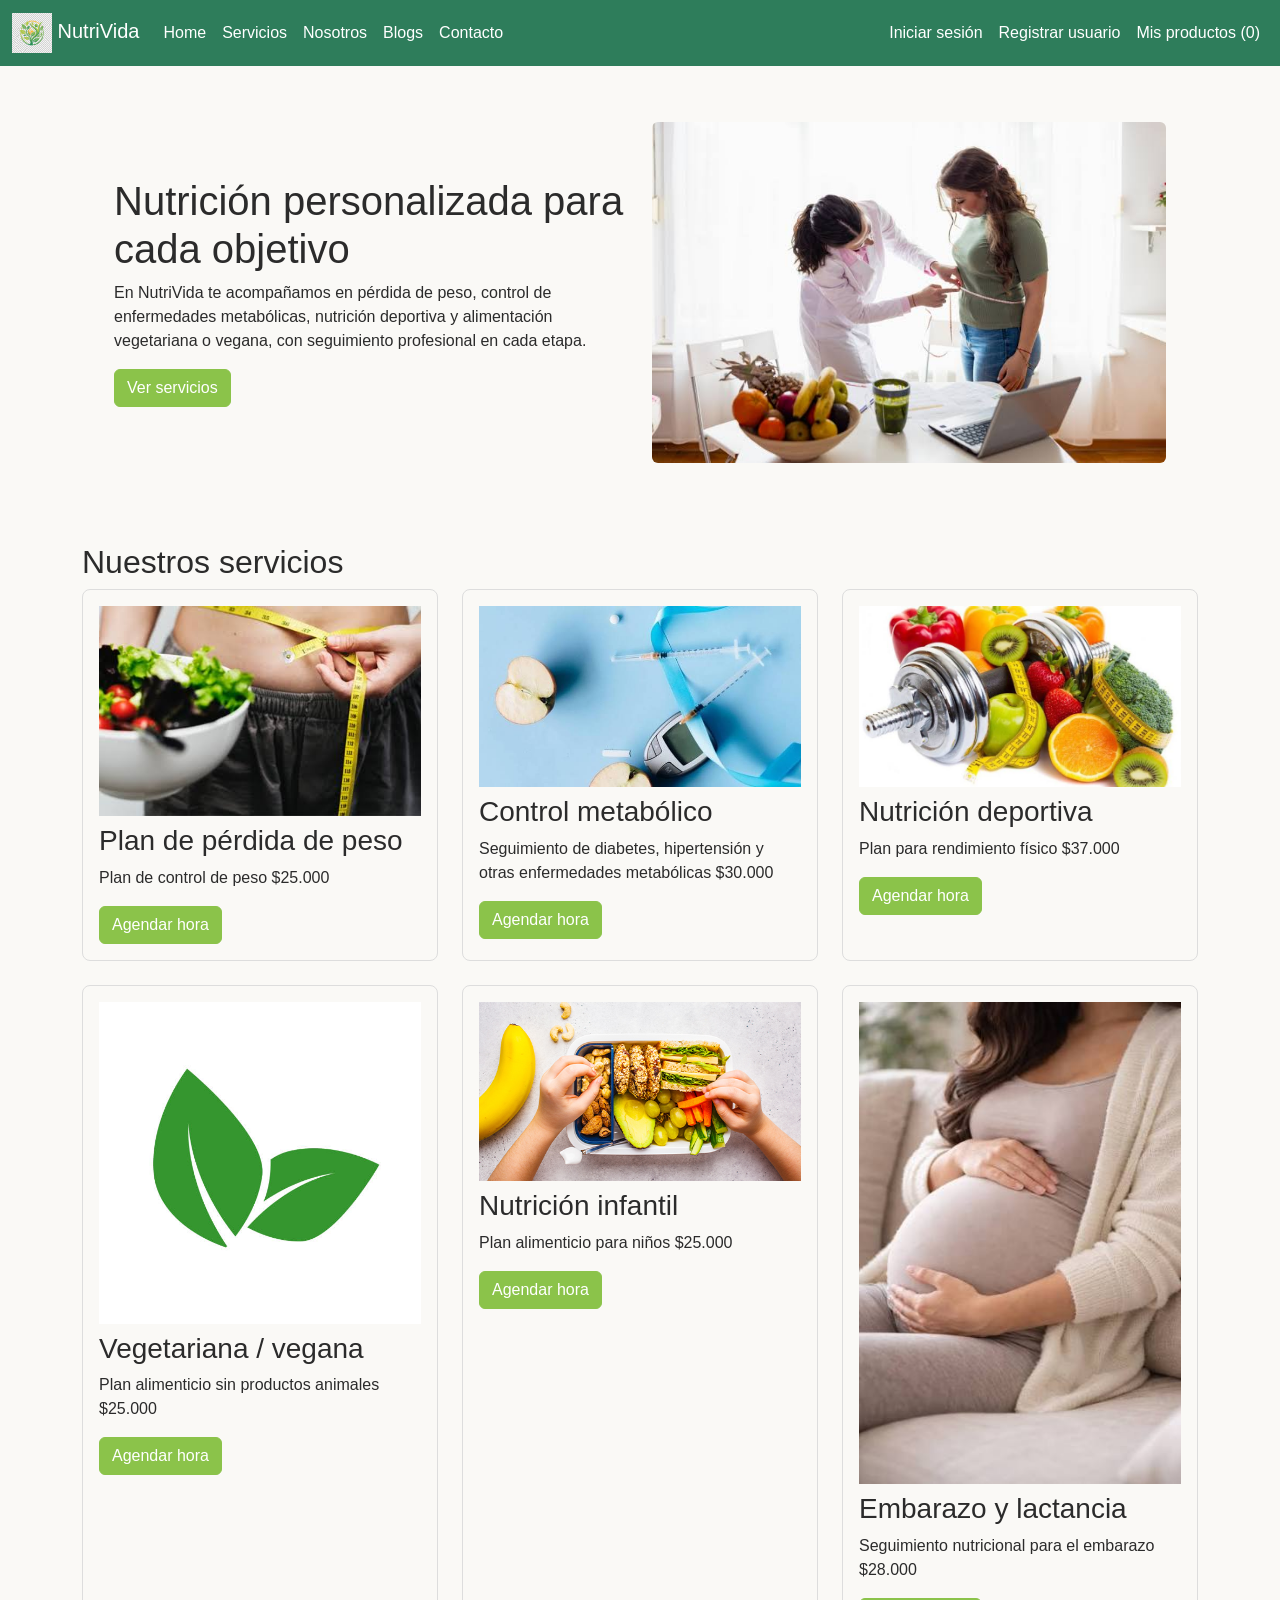
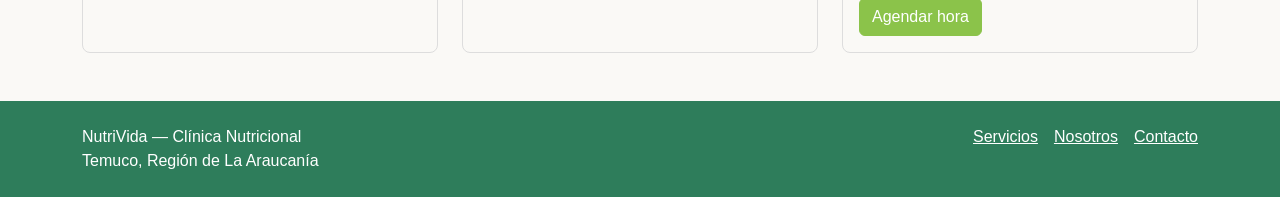
==== commit 517076df: "Actualización completa del proyecto con mis cambios recientes" ====
--- a/index.html
+++ b/index.html
@@ -5,124 +5,128 @@
     <meta charset="UTF-8">
     <meta name="viewport" content="width=device-width, initial-scale=1.0">
     <title>NutriVida - Clínica Nutricional</title>
-    <link rel="stylesheet" href="css/index.css">
+    <link href="https://cdn.jsdelivr.net/npm/bootstrap@5.3.3/dist/css/bootstrap.min.css" rel="stylesheet">
+    <link rel="stylesheet" href="css/estilos.css">
 </head>
 
 <body>
 
-    <header>
-        <div id="logo-image">
-            <img src="assets/logoNutriVida.jfif" alt="Logo NutriVida" width="100" height="100">
-            <span id="logo-text">NutriVida</span>
-        </div>
-
-        <nav>
-            <ul>
-                <li><a href="index.html">Home</a></li>
-                <li><a href="servicios.html">Servicios</a></li>
-                <li><a href="nosotros.html">Nosotros</a></li>
-                <li><a href="blogs.html">Blogs</a></li>
-                <li><a href="contacto.html">Contacto</a></li>
-            </ul>
-
-            <div class="user-acciones">
-                <ul>
-                    <li><a href="login.html">Iniciar sesión</a></li>
-                    <li><a href="registro.html">Registrar usuario</a></li>
-                    <!-- Si prefieres 'productos.html' en vez de 'misServicios.html', cámbialo aquí -->
-                    <li><a href="misServicios.html" class="cart-icon">Mis productos</a></li>
+    <nav class="navbar navbar-expand-lg navbar-dark">
+        <div class="container-fluid">
+            <a class="navbar-brand" href="index.html">
+                <img src="assets/logoNutriVida.jfif" alt="Logo NutriVida" width="40" height="40">
+                NutriVida
+            </a>
+            <button class="navbar-toggler" type="button" data-bs-toggle="collapse" data-bs-target="#navbarNav">
+                <span class="navbar-toggler-icon"></span>
+            </button>
+            <div class="collapse navbar-collapse" id="navbarNav">
+                <ul class="navbar-nav me-auto">
+                    <li class="nav-item"><a class="nav-link" href="index.html">Home</a></li>
+                    <li class="nav-item"><a class="nav-link" href="servicios.html">Servicios</a></li>
+                    <li class="nav-item"><a class="nav-link" href="nosotros.html">Nosotros</a></li>
+                    <li class="nav-item"><a class="nav-link" href="blogs.html">Blogs</a></li>
+                    <li class="nav-item"><a class="nav-link" href="contacto.html">Contacto</a></li>
+                </ul>
+                <ul class="navbar-nav">
+                    <li class="nav-item"><a class="nav-link" href="login.html">Iniciar sesión</a></li>
+                    <li class="nav-item"><a class="nav-link" href="registro.html">Registrar usuario</a></li>
+                    <li class="nav-item"><a class="nav-link" href="misServicios.html">Mis productos (<span
+                                id="contador-carrito">0</span>)</a></li>
                 </ul>
             </div>
-        </nav>
-    </header>
+        </div>
+    </nav>
 
-    <main>
-        <section class="hero">
-            <div class="hero-text">
+    <main class="container my-4">
+        <section class="hero row align-items-center mb-5">
+            <div class="col-md-6 hero-text">
                 <h1>Nutrición personalizada para cada objetivo</h1>
-                <p>En NutriVida te acompañamos en pérdida de peso, control de enfermedades metabólicas, nutrición deportiva y alimentación vegetariana o vegana, con seguimiento profesional en cada etapa.</p>
-                <a href="servicios.html" id="btn-hero">Ver servicios</a>
+                <p>En NutriVida te acompañamos en pérdida de peso, control de enfermedades metabólicas, nutrición
+                    deportiva y alimentación vegetariana o vegana, con seguimiento profesional en cada etapa.</p>
+                <a href="servicios.html" class="btn btn-nutrivida">Ver servicios</a>
             </div>
-            <img src="assets/Nutricionista-atendiendo-consulta.jfif" alt="Nutricionista atendiendo a un paciente en consulta" width="300" height="200">
+            <div class="col-md-6">
+                <img src="assets/Nutricionista-atendiendo-consulta.jfif"
+                    alt="Nutricionista atendiendo a un paciente en consulta" class="img-fluid rounded">
+            </div>
         </section>
 
         <section class="servicios">
             <h2>Nuestros servicios</h2>
-            <ul class="servicios-grid">
-                <li>
+            <div class="row">
+                <div class="col-md-4 mb-4">
                     <article class="servicio-card">
-                        <img src="assets/perdidaPeso.jfif" alt="Servicio de pérdida de peso">
+                        <img src="assets/perdidaPeso.jfif" alt="Servicio de pérdida de peso" class="img-fluid mb-2">
                         <h3>Plan de pérdida de peso</h3>
                         <p>Plan de control de peso $25.000</p>
-                        <a href="servicios.html" class="btn-secundario">Agendar hora</a>
+                        <a href="servicios.html" class="btn btn-nutrivida">Agendar hora</a>
                     </article>
-                </li>
-
-                <li>
+                </div>
+                <div class="col-md-4 mb-4">
                     <article class="servicio-card">
-                        <img src="assets/EnfermedadesMetabolicas.jfif" alt="Servicio de control de enfermedades metabólicas">
+                        <img src="assets/EnfermedadesMetabolicas.jfif"
+                            alt="Servicio de control de enfermedades metabólicas" class="img-fluid mb-2">
                         <h3>Control metabólico</h3>
                         <p>Seguimiento de diabetes, hipertensión y otras enfermedades metabólicas $30.000</p>
-                        <a href="servicios.html" class="btn-secundario">Agendar hora</a>
+                        <a href="servicios.html" class="btn btn-nutrivida">Agendar hora</a>
                     </article>
-                </li>
-
-                <li>
+                </div>
+                <div class="col-md-4 mb-4">
                     <article class="servicio-card">
-                        <img src="assets/nutricionDeportiva.jfif" alt="Servicio de nutrición deportiva">
+                        <img src="assets/nutricionDeportiva.jfif" alt="Servicio de nutrición deportiva"
+                            class="img-fluid mb-2">
                         <h3>Nutrición deportiva</h3>
                         <p>Plan para rendimiento físico $37.000</p>
-                        <a href="servicios.html" class="btn-secundario">Agendar hora</a>
+                        <a href="servicios.html" class="btn btn-nutrivida">Agendar hora</a>
                     </article>
-                </li>
-
-                <li>
+                </div>
+                <div class="col-md-4 mb-4">
                     <article class="servicio-card">
-                        <img src="assets/vegan.jpg" alt="Servicio de alimentación vegetariana y vegana">
+                        <img src="assets/vegan.jpg" alt="Servicio de alimentación vegetariana y vegana"
+                            class="img-fluid mb-2">
                         <h3>Vegetariana / vegana</h3>
                         <p>Plan alimenticio sin productos animales $25.000</p>
-                        <a href="servicios.html" class="btn-secundario">Agendar hora</a>
+                        <a href="servicios.html" class="btn btn-nutrivida">Agendar hora</a>
                     </article>
-                </li>
-
-                <li>
+                </div>
+                <div class="col-md-4 mb-4">
                     <article class="servicio-card">
-                        <img src="assets/nutricionInfantil.jpg" alt="Servicio de nutrición infantil">
+                        <img src="assets/nutricionInfantil.jpg" alt="Servicio de nutrición infantil"
+                            class="img-fluid mb-2">
                         <h3>Nutrición infantil</h3>
                         <p>Plan alimenticio para niños $25.000</p>
-                        <a href="servicios.html" class="btn-secundario">Agendar hora</a>
+                        <a href="servicios.html" class="btn btn-nutrivida">Agendar hora</a>
                     </article>
-                </li>
-
-                <li>
+                </div>
+                <div class="col-md-4 mb-4">
                     <article class="servicio-card">
-                        <img src="assets/embarazo.jfif" alt="Servicio de nutrición en embarazo y lactancia">
+                        <img src="assets/embarazo.jfif" alt="Servicio de nutrición en embarazo y lactancia"
+                            class="img-fluid mb-2">
                         <h3>Embarazo y lactancia</h3>
                         <p>Seguimiento nutricional para el embarazo $28.000</p>
-                        <a href="servicios.html" class="btn-secundario">Agendar hora</a>
+                        <a href="servicios.html" class="btn btn-nutrivida">Agendar hora</a>
                     </article>
-                </li>
-            </ul>
+                </div>
+            </div>
         </section>
     </main>
 
-    <footer>
-        <div class="footer-info">
-            <p>NutriVida — Clínica Nutricional</p>
-            <p>Temuco, Región de La Araucanía</p>
+    <footer class="text-white py-4 mt-4">
+        <div class="container d-flex flex-wrap justify-content-between">
+            <div>
+                <p class="mb-0">NutriVida — Clínica Nutricional</p>
+                <p class="mb-0">Temuco, Región de La Araucanía</p>
+            </div>
+            <nav class="d-flex gap-3">
+                <a href="servicios.html">Servicios</a>
+                <a href="nosotros.html">Nosotros</a>
+                <a href="contacto.html">Contacto</a>
+            </nav>
         </div>
-        <nav class="footer-links">
-            <a href="servicios.html">Servicios</a>
-            <a href="nosotros.html">Nosotros</a>
-            <a href="contacto.html">Contacto</a>
-        </nav>
-        <form class="newsletter">
-            <label for="email-news">Recibe consejos de nutrición:</label>
-            <input type="email" id="email-news" name="email-news" placeholder="Ingresa tu correo" required>
-            <button type="submit">Suscribirse</button>
-        </form>
     </footer>
 
+    <script src="https://cdn.jsdelivr.net/npm/bootstrap@5.3.3/dist/js/bootstrap.bundle.min.js"></script>
     <script src="js/script.js"></script>
 </body>
 
--- a/css/estilos.css
+++ b/css/estilos.css
@@ -0,0 +1,61 @@
+:root {
+  --color-primario: #2E7D5B;
+  --color-primario-oscuro: #1F5A40;
+  --color-acento: #8BC34A;
+  --color-fondo: #FAF9F6;
+  --color-texto: #2B2B2B;
+}
+
+* {
+  margin: 0;
+  padding: 0;
+  box-sizing: border-box;
+}
+
+body {
+  background-color: var(--color-fondo);
+  color: var(--color-texto);
+  font-family: Arial, sans-serif;
+}
+
+.navbar, footer {
+  background-color: var(--color-primario) !important;
+}
+
+.navbar-brand, .nav-link, footer, footer a {
+  color: white !important;
+}
+
+.btn-nutrivida {
+  background-color: var(--color-acento);
+  border-color: var(--color-acento);
+  color: white;
+}
+
+.btn-nutrivida:hover {
+  background-color: var(--color-primario-oscuro);
+  border-color: var(--color-primario-oscuro);
+  color: white;
+}
+
+.hero, .formulario-login .login-box, .formulario-registro, .blog-detalle {
+  padding: 2rem;
+}
+
+.servicio-card, .miembro-card, .blog-card {
+  border: 1px solid #ddd;
+  border-radius: 8px;
+  padding: 1rem;
+  height: 100%;
+}
+
+.miembro-card img {
+  width: 150px;
+  height: 150px;
+  object-fit: cover;
+  border-radius: 50%;
+}
+
+.campo-formulario {
+  margin-bottom: 1rem;
+}
